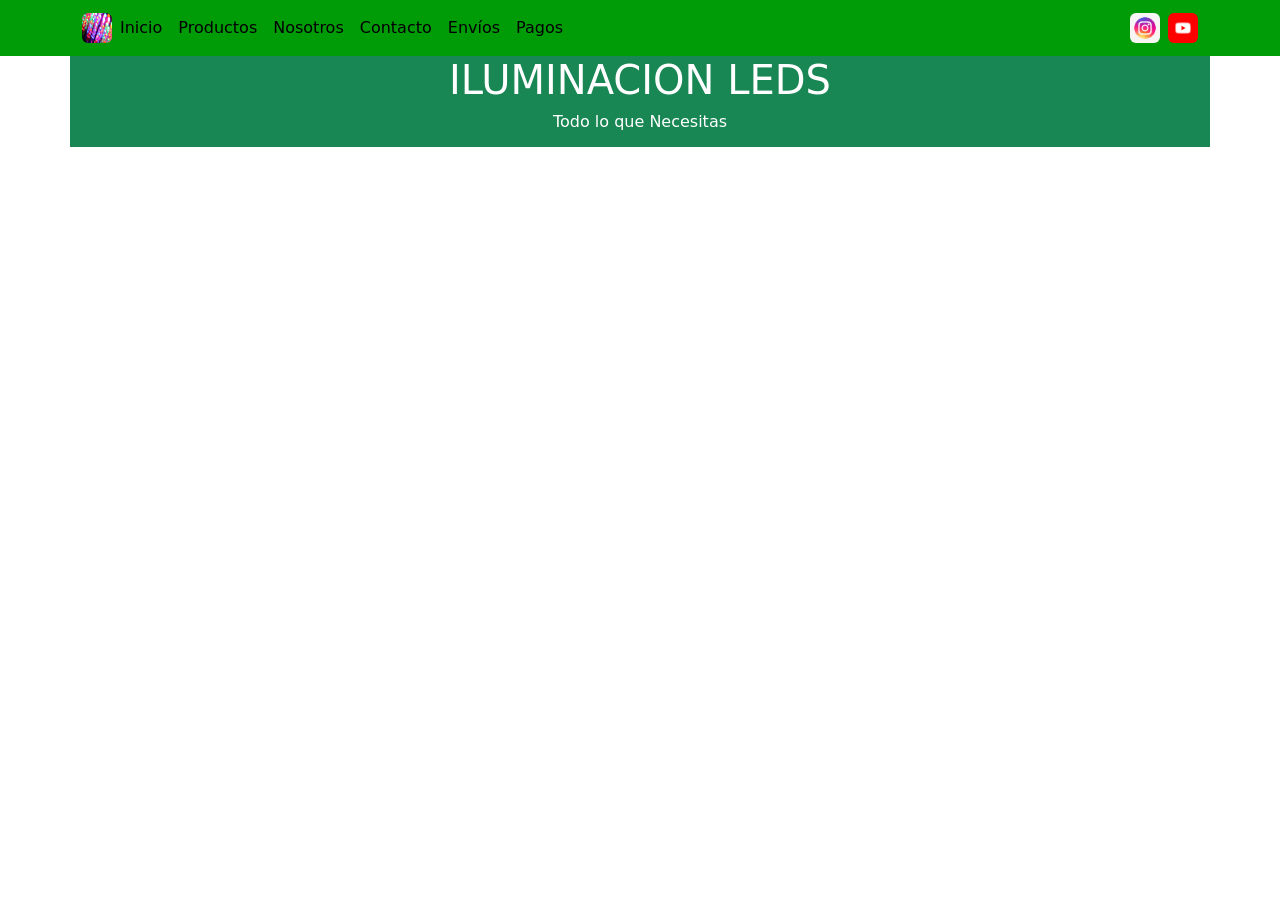
==== index.html @ 45cc05bf "inicio" ====
<!DOCTYPE html>
<html lang="en">
<head>
    <meta charset="UTF-8">
    <meta name="viewport" content="width=device-width, initial-scale=1.0">
    <title>Iluminacion Leds</title>
    <link href="https://cdn.jsdelivr.net/npm/bootstrap@5.3.3/dist/css/bootstrap.min.css" 
    rel="stylesheet" 
    integrity="sha384-QWTKZyjpPEjISv5WaRU9OFeRpok6YctnYmDr5pNlyT2bRjXh0JMhjY6hW+ALEwIH" 
    crossorigin="anonymous">
    <link rel="icon" href="/imagenes/ico.ico">
</head>
<body>
   <nav class="navbar navbar-expand-sm fixed-top" style="background-color: #009c08;">
        <div class="container">
          <img src="/imagenes/inicio.jpeg"  class="d-inline-block align-top rounded"  width="30" height="30" alt="inicio">
          <button class="navbar-toggler" type="button" data-bs-toggle="collapse" data-bs-target="#navbarScroll" aria-controls="navbarScroll" aria-expanded="false" aria-label="Toggle navigation">
            <span class="navbar-toggler-icon"></span>
          </button>
          <div class="collapse navbar-collapse text-center" id="navbarScroll">
            <ul class="navbar-nav me-auto my-2 my-lg-0 navbar-nav-scroll" style="--bs-scroll-height: 100px;">
              <li class="nav-item">
                <a class="nav-link active" aria-current="page" href="/index.html">Inicio</a>
              </li>
              <li class="nav-item">
                <a class="nav-link active" aria-current="page" href="#">Productos</a>
              </li>
              <li class="nav-item">
                <a class="nav-link active" aria-current="page" href="#">Nosotros</a>
              </li>
              <li class="nav-item">
                <a class="nav-link active" aria-current="page" href="#">Contacto</a>
              </li>
              <li class="nav-item">
                <a class="nav-link active" aria-current="page" href="#">Envíos</a>
              </li>
              <li class="nav-item">
                <a class="nav-link active" aria-current="page" href="#">Pagos</a>
              </li>
            </ul>
            <div class="d-flex flex-row justify-content-center gap-2">
              <a href="https://www.instagram.com/" target="_blank"><img src="/imagenes/instagram.avif" class="d-inline-block align-top rounded"  width="30" height="30" alt="instagram"></a>
              <a href="https://www.youtube.com/" target="_blank"><img src="/imagenes/youtube.png" class="d-inline-block align-top rounded"  width="30" height="30" alt="youtube"></a>
            </div>
          </div>
        </div>
      </nav>
      <br>
      <br>
      <div class="container text-center bg-success p-2 text-white">
        <h1>ILUMINACION LEDS</h1>
        <h6>Todo lo que Necesitas</h6>
      </div>
      
    <script src="https://cdn.jsdelivr.net/npm/bootstrap@5.3.3/dist/js/bootstrap.bundle.min.js" 
    integrity="sha384-YvpcrYf0tY3lHB60NNkmXc5s9fDVZLESaAA55NDzOxhy9GkcIdslK1eN7N6jIeHz" 
    crossorigin="anonymous"></script>
</body>
</html>
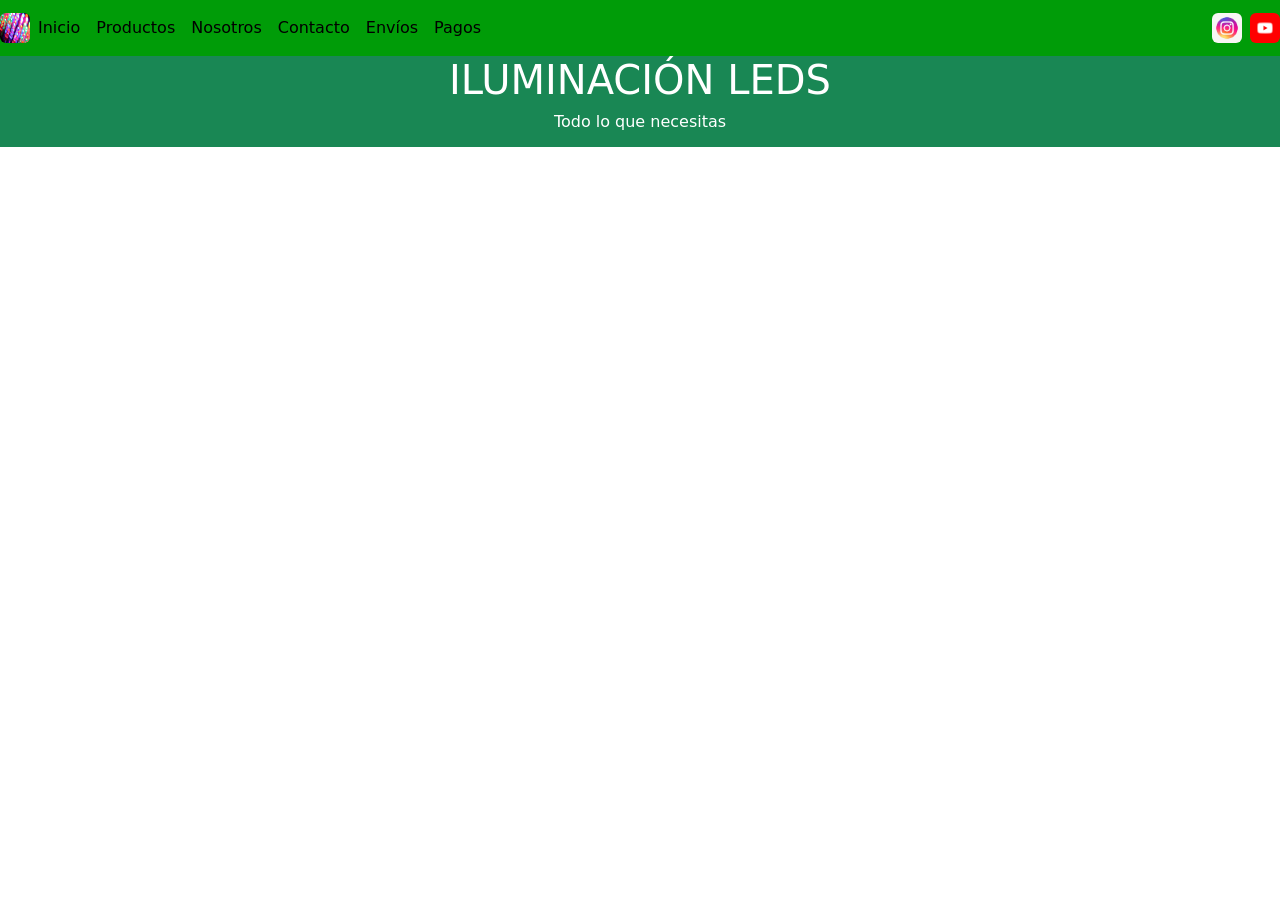
==== commit 532131ca: "cambio" ====
--- a/index.html
+++ b/index.html
@@ -11,8 +11,9 @@
     <link rel="icon" href="/imagenes/ico.ico">
 </head>
 <body>
-   <nav class="navbar navbar-expand-sm fixed-top" style="background-color: #009c08;">
-        <div class="container">
+  <div class="container-fluid">
+    <div class="row">
+      <nav class="navbar navbar-expand-md fixed-top" style="background-color: #009c08;">
           <img src="/imagenes/inicio.jpeg"  class="d-inline-block align-top rounded"  width="30" height="30" alt="inicio">
           <button class="navbar-toggler" type="button" data-bs-toggle="collapse" data-bs-target="#navbarScroll" aria-controls="navbarScroll" aria-expanded="false" aria-label="Toggle navigation">
             <span class="navbar-toggler-icon"></span>
@@ -43,15 +44,17 @@
               <a href="https://www.youtube.com/" target="_blank"><img src="/imagenes/youtube.png" class="d-inline-block align-top rounded"  width="30" height="30" alt="youtube"></a>
             </div>
           </div>
+       </nav>
+    </div> 
+      <div class="row"> 
+        <div class="container-fluid mt-5 text-center bg-success p-2 text-white">
+         <h1>ILUMINACIÓN LEDS</h1>
+         <h6>Todo lo que necesitas</h6>
         </div>
-      </nav>
-      <br>
-      <br>
-      <div class="container text-center bg-success p-2 text-white">
-        <h1>ILUMINACION LEDS</h1>
-        <h6>Todo lo que Necesitas</h6>
       </div>
-      
+  </div>
+
+
     <script src="https://cdn.jsdelivr.net/npm/bootstrap@5.3.3/dist/js/bootstrap.bundle.min.js" 
     integrity="sha384-YvpcrYf0tY3lHB60NNkmXc5s9fDVZLESaAA55NDzOxhy9GkcIdslK1eN7N6jIeHz" 
     crossorigin="anonymous"></script>
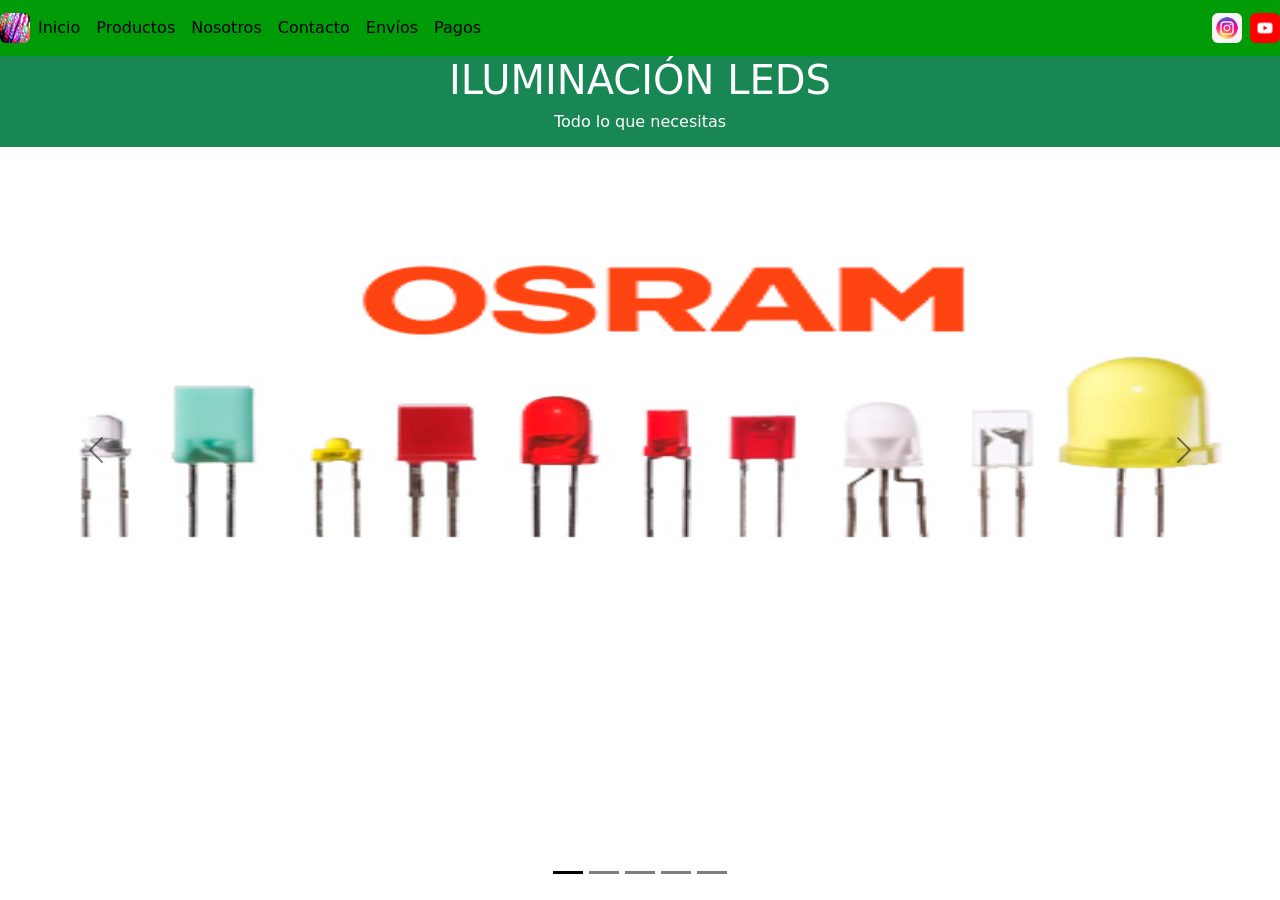
==== commit 5c0c27b5: "carrusel" ====
--- a/index.html
+++ b/index.html
@@ -12,6 +12,7 @@
 </head>
 <body>
   <div class="container-fluid">
+    <!--Barra de navegacion-->
     <div class="row">
       <nav class="navbar navbar-expand-md fixed-top" style="background-color: #009c08;">
           <img src="/imagenes/inicio.jpeg"  class="d-inline-block align-top rounded"  width="30" height="30" alt="inicio">
@@ -46,10 +47,48 @@
           </div>
        </nav>
     </div> 
+    <!--Titulo-->
       <div class="row"> 
         <div class="container-fluid mt-5 text-center bg-success p-2 text-white">
          <h1>ILUMINACIÓN LEDS</h1>
          <h6>Todo lo que necesitas</h6>
+        </div>
+      </div>
+      <!--Carrusel-->
+    <div class="row">
+        <div id="carouselExampleIndicators" class="carousel-dark slide" data-bs-ride="carousel">
+          <div class="carousel-indicators">
+            <button type="button" data-bs-target="#carouselExampleIndicators" data-bs-slide-to="0" class="active" aria-current="true" aria-label="Slide 1"></button>
+            <button type="button" data-bs-target="#carouselExampleIndicators" data-bs-slide-to="1" aria-label="Slide 2"></button>
+            <button type="button" data-bs-target="#carouselExampleIndicators" data-bs-slide-to="2" aria-label="Slide 3"></button>
+            <button type="button" data-bs-target="#carouselExampleIndicators" data-bs-slide-to="3" aria-label="Slide 4"></button>
+            <button type="button" data-bs-target="#carouselExampleIndicators" data-bs-slide-to="4" aria-label="Slide 5"></button>
+          </div>
+          <div class="carousel-inner">
+            <div class="carousel-item active" data-bs-interval="10000">
+              <img src="/imagenes/osram.jpg" width="450" height="450" class="d-block w-100" alt="Osram">
+            </div>
+            <div class="carousel-item" data-bs-interval="2000">
+              <img src="/imagenes/philips.png" width="450" height="450" class="d-block w-100" alt="Philips">
+            </div>
+            <div class="carousel-item" data-bs-interval="2000">
+              <img src="/imagenes/elekluz.jpg" width="450" height="450" class="d-block w-100" alt="Elekluz">
+            </div>
+            <div class="carousel-item" data-bs-interval="2000">
+              <img src="/imagenes/ledproles.png" width="450" height="450" class="d-block w-100" alt="Led Proles">
+            </div>
+            <div class="carousel-item">
+              <img src="/imagenes/ledcompany.png" width="450" height="450" class="d-block w-100" alt="Led Company">
+            </div>
+          </div>
+          <button class="carousel-control-prev" type="button" data-bs-target="#carouselExampleIndicators" data-bs-slide="prev">
+            <span class="carousel-control-prev-icon" aria-hidden="true"></span>
+            <span class="visually-hidden">Previous</span>
+          </button>
+          <button class="carousel-control-next" type="button" data-bs-target="#carouselExampleIndicators" data-bs-slide="next">
+            <span class="carousel-control-next-icon" aria-hidden="true"></span>
+            <span class="visually-hidden">Next</span>
+          </button>
         </div>
       </div>
   </div>
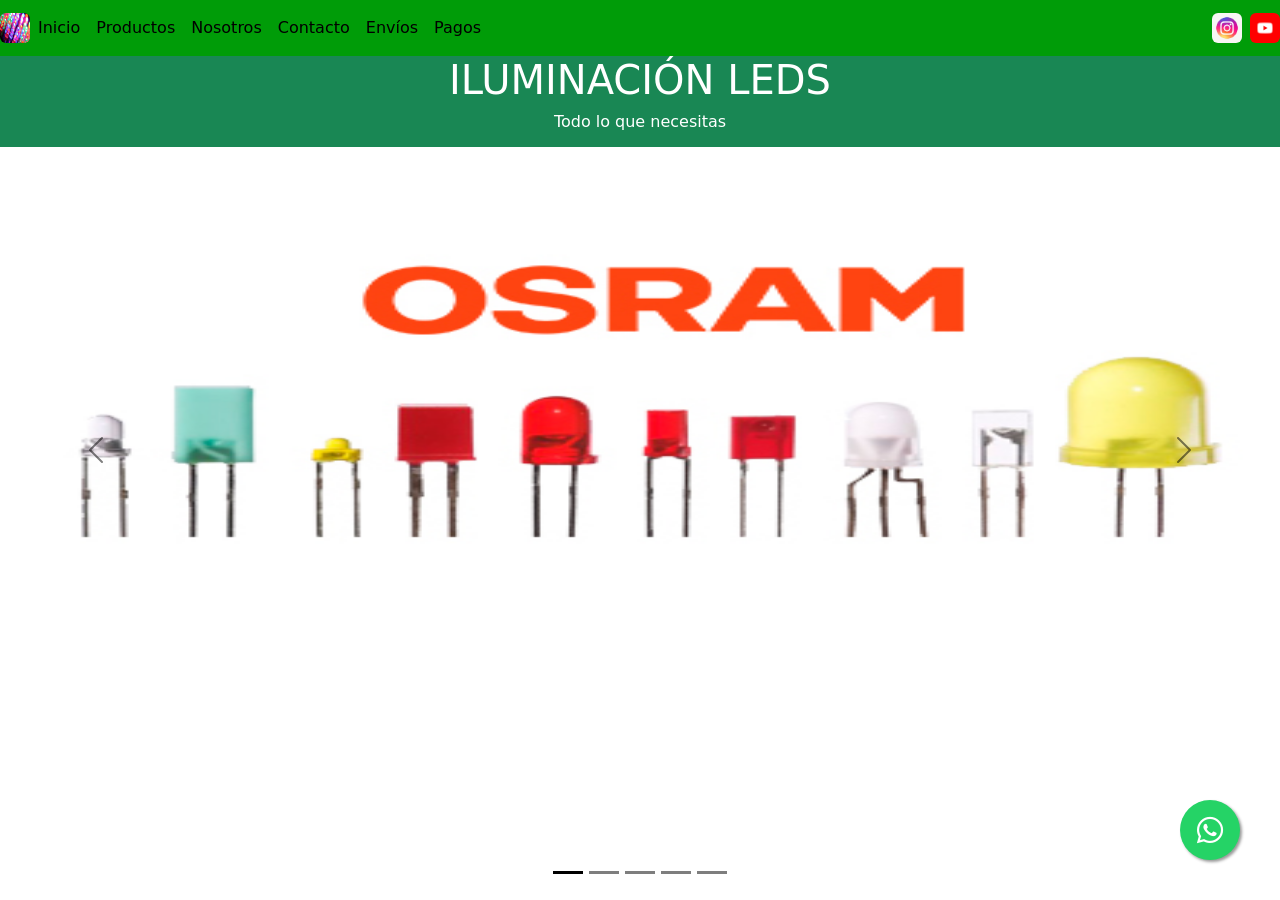
==== commit 60c85bf8: "whatsapp" ====
--- a/index.html
+++ b/index.html
@@ -9,6 +9,10 @@
     integrity="sha384-QWTKZyjpPEjISv5WaRU9OFeRpok6YctnYmDr5pNlyT2bRjXh0JMhjY6hW+ALEwIH" 
     crossorigin="anonymous">
     <link rel="icon" href="/imagenes/ico.ico">
+    <link rel="stylesheet" href="style.css">
+    <!-- CDN Fontawesome (Para iconos) -->
+    <link rel="stylesheet" href="https://pro.fontawesome.com/releases/v5.10.0/css/all.css" integrity="sha384-AYmEC3Yw5cVb3ZcuHtOA93w35dYTsvhLPVnYs9eStHfGJvOvKxVfELGroGkvsg+p" crossorigin="anonymous" />
+  </head>
 </head>
 <body>
   <div class="container-fluid">
@@ -91,9 +95,15 @@
           </button>
         </div>
       </div>
+      <!--siguente parte de la pagina-->
+      <div class="row">
+
+      </div>
   </div>
-
-
+  <!--Whatsapp-->
+  <a href="https://api.whatsapp.com/send?phone=+5401140844184&text=TP-Final%20" class="float" target="_blank">
+    <i class="fab fa-whatsapp"></i>
+</a>
     <script src="https://cdn.jsdelivr.net/npm/bootstrap@5.3.3/dist/js/bootstrap.bundle.min.js" 
     integrity="sha384-YvpcrYf0tY3lHB60NNkmXc5s9fDVZLESaAA55NDzOxhy9GkcIdslK1eN7N6jIeHz" 
     crossorigin="anonymous"></script>
--- a/style.css
+++ b/style.css
@@ -0,0 +1,21 @@
+.float {
+    position: fixed;
+    bottom: 40px;
+    right: 40px;
+    width: 60px;
+    height: 60px;                       
+    background-color: #25d366;
+    color: #fff;
+    border-radius: 50px;
+    font-size: 30px;
+    box-shadow: 2px 2px 3px #999;
+    z-index: 10;
+    display: grid;
+    place-items: center;
+    text-decoration: none;
+}
+
+.float:hover {
+    color: #25d366;
+    background-color: #fff;
+}
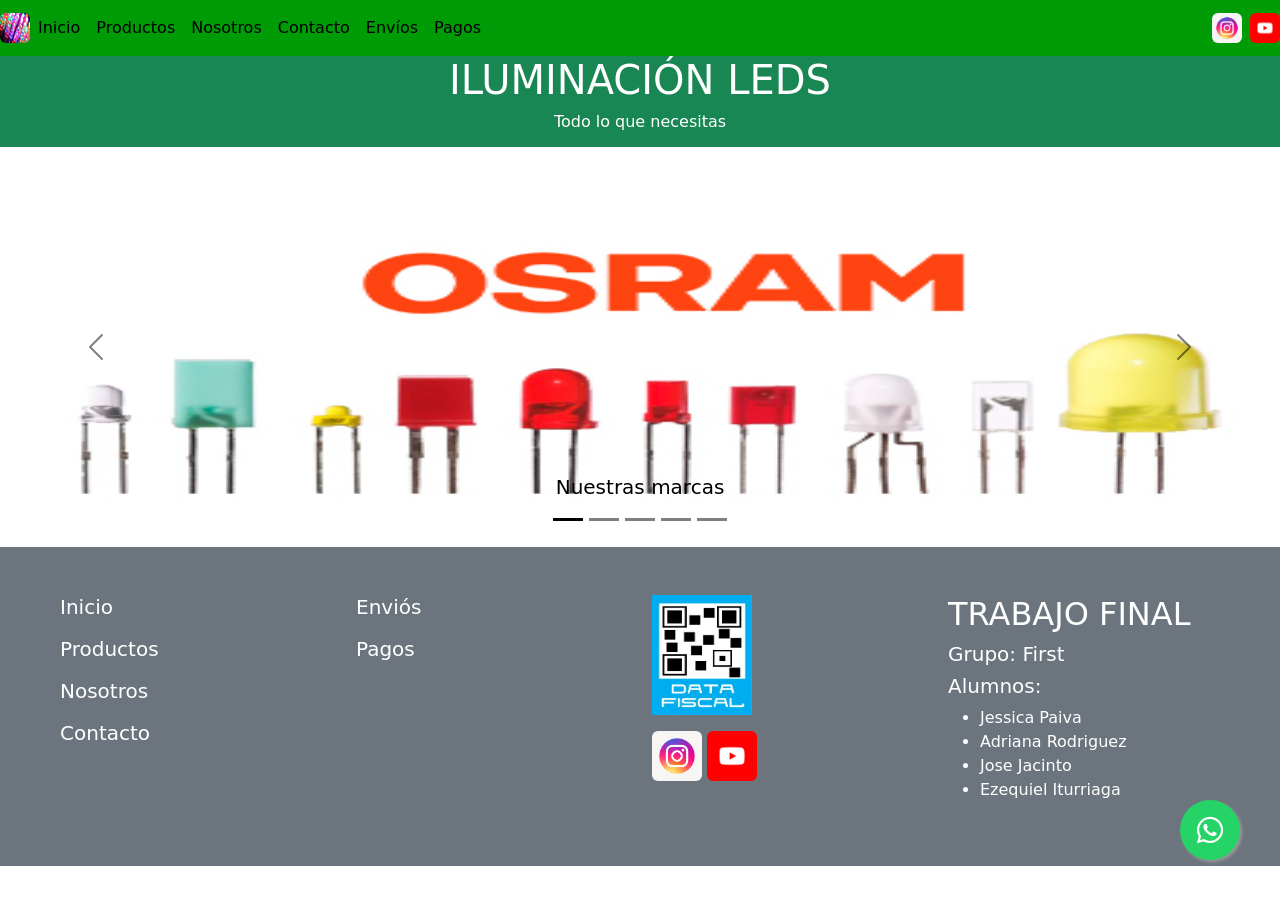
==== commit f7f4de8b: "footer" ====
--- a/index.html
+++ b/index.html
@@ -11,7 +11,9 @@
     <link rel="icon" href="/imagenes/ico.ico">
     <link rel="stylesheet" href="style.css">
     <!-- CDN Fontawesome (Para iconos) -->
-    <link rel="stylesheet" href="https://pro.fontawesome.com/releases/v5.10.0/css/all.css" integrity="sha384-AYmEC3Yw5cVb3ZcuHtOA93w35dYTsvhLPVnYs9eStHfGJvOvKxVfELGroGkvsg+p" crossorigin="anonymous" />
+    <link rel="stylesheet" href="https://pro.fontawesome.com/releases/v5.10.0/css/all.css" 
+    integrity="sha384-AYmEC3Yw5cVb3ZcuHtOA93w35dYTsvhLPVnYs9eStHfGJvOvKxVfELGroGkvsg+p" 
+    crossorigin="anonymous" />
   </head>
 </head>
 <body>
@@ -20,7 +22,9 @@
     <div class="row">
       <nav class="navbar navbar-expand-md fixed-top" style="background-color: #009c08;">
           <img src="/imagenes/inicio.jpeg"  class="d-inline-block align-top rounded"  width="30" height="30" alt="inicio">
-          <button class="navbar-toggler" type="button" data-bs-toggle="collapse" data-bs-target="#navbarScroll" aria-controls="navbarScroll" aria-expanded="false" aria-label="Toggle navigation">
+          <button class="navbar-toggler" type="button" 
+          data-bs-toggle="collapse" data-bs-target="#navbarScroll" 
+          aria-controls="navbarScroll" aria-expanded="false" aria-label="Toggle navigation">
             <span class="navbar-toggler-icon"></span>
           </button>
           <div class="collapse navbar-collapse text-center" id="navbarScroll">
@@ -45,8 +49,10 @@
               </li>
             </ul>
             <div class="d-flex flex-row justify-content-center gap-2">
-              <a href="https://www.instagram.com/" target="_blank"><img src="/imagenes/instagram.avif" class="d-inline-block align-top rounded"  width="30" height="30" alt="instagram"></a>
-              <a href="https://www.youtube.com/" target="_blank"><img src="/imagenes/youtube.png" class="d-inline-block align-top rounded"  width="30" height="30" alt="youtube"></a>
+              <a href="https://www.instagram.com/" target="_blank"><img src="/imagenes/instagram.avif" class="d-inline-block align-top rounded"  
+                width="30" height="30" alt="instagram"></a>
+              <a href="https://www.youtube.com/" target="_blank"><img src="/imagenes/youtube.png" class="d-inline-block align-top rounded"  
+                width="30" height="30" alt="youtube"></a>
             </div>
           </div>
        </nav>
@@ -60,7 +66,7 @@
       </div>
       <!--Carrusel-->
     <div class="row">
-        <div id="carouselExampleIndicators" class="carousel-dark slide" data-bs-ride="carousel">
+        <div id="carouselExampleIndicators" class="carousel carousel-dark slide" data-bs-ride="carousel">
           <div class="carousel-indicators">
             <button type="button" data-bs-target="#carouselExampleIndicators" data-bs-slide-to="0" class="active" aria-current="true" aria-label="Slide 1"></button>
             <button type="button" data-bs-target="#carouselExampleIndicators" data-bs-slide-to="1" aria-label="Slide 2"></button>
@@ -70,19 +76,34 @@
           </div>
           <div class="carousel-inner">
             <div class="carousel-item active" data-bs-interval="10000">
-              <img src="/imagenes/osram.jpg" width="450" height="450" class="d-block w-100" alt="Osram">
+              <img src="/imagenes/osram.jpg" width="400" height="400" class="d-block w-100" alt="Osram">
+              <div class="carousel-caption d-none d-md-block">
+                <h5>Nuestras marcas</h5>
+              </div>
             </div>
             <div class="carousel-item" data-bs-interval="2000">
-              <img src="/imagenes/philips.png" width="450" height="450" class="d-block w-100" alt="Philips">
+              <img src="/imagenes/philips.png" width="400" height="400" class="d-block w-100" alt="Philips">
+              <div class="carousel-caption d-none d-md-block">
+                <h5>Nuestras marcas</h5>
+              </div>
             </div>
             <div class="carousel-item" data-bs-interval="2000">
-              <img src="/imagenes/elekluz.jpg" width="450" height="450" class="d-block w-100" alt="Elekluz">
+              <img src="/imagenes/elekluz.jpg" width="400" height="400" class="d-block w-100" alt="Elekluz">
+              <div class="carousel-caption d-none d-md-block">
+                <h5>Nuestras marcas</h5>
+              </div>
             </div>
             <div class="carousel-item" data-bs-interval="2000">
-              <img src="/imagenes/ledproles.png" width="450" height="450" class="d-block w-100" alt="Led Proles">
+              <img src="/imagenes/ledproles.png" width="400" height="400" class="d-block w-100" alt="Led Proles">
+              <div class="carousel-caption d-none d-md-block">
+                <h5>Nuestras marcas</h5>
+              </div>
             </div>
             <div class="carousel-item">
-              <img src="/imagenes/ledcompany.png" width="450" height="450" class="d-block w-100" alt="Led Company">
+              <img src="/imagenes/ledcompany.png" width="400" height="400" class="d-block w-100" alt="Led Company">
+              <div class="carousel-caption d-none d-md-block">
+                <h5>Nuestras marcas</h5>
+              </div>
             </div>
           </div>
           <button class="carousel-control-prev" type="button" data-bs-target="#carouselExampleIndicators" data-bs-slide="prev">
@@ -95,9 +116,62 @@
           </button>
         </div>
       </div>
-      <!--siguente parte de la pagina-->
+      <!--sieguente parte-->
       <div class="row">
-
+        
+      </div>
+      <!--Footer-->
+      <div class="row p-5 bg-secondary text-white">
+          <div class="col-xs-12 col-md-6 col-lg-3">
+             <div class="mb-3">
+              <a class="h5 text-white text-decoration-none" href="/index.html">Inicio</a>
+             </div>
+             <div class="mb-3">
+              <a class="h5 text-white text-decoration-none" href="#">Productos</a>
+             </div>
+             <div class="mb-3">
+              <a class="h5 text-white text-decoration-none" href="#">Nosotros</a>
+             </div>
+             <div class="mb-3">
+              <a class="h5 text-white text-decoration-none" href="#">Contacto</a>
+             </div>
+          </div>
+          <div class="col-xs-12 col-md-6 col-lg-3">
+            <div class="mb-3">
+              <a class="h5 text-white text-decoration-none" href="#">Enviós</a>
+            </div>
+            <div class="mb-3">
+              <a class="h5 text-white text-decoration-none" href="#">Pagos</a>
+            </div>
+          </div>
+          <div class="col-xs-12 col-md-6 col-lg-3">
+            <div class="mb-3">
+              <div class="mb-3">
+                <a href="https://www.afip.gob.ar/landing/default.asp" target="_blank"><img src="/imagenes/afip.jpg" width="100" height="120" alt="Afip"></a>
+              </div>
+              <div class="mb-3">
+                <a href="https://www.instagram.com/" target="_blank"><img src="/imagenes/instagram.avif" class="d-inline-block align-top rounded"  
+                  width="50" height="50" alt="instagram"></a>
+                <a href="https://www.youtube.com/" target="_blank"><img src="/imagenes/youtube.png" class="d-inline-block align-top rounded"  
+                  width="50" height="50" alt="youtube"></a>
+              </div>
+            </div>
+          </div>
+          <div class="col-xs-12 col-md-6 col-lg-3">
+            <h2>TRABAJO FINAL</h2>
+            <div class="mb-3">
+              <ul class="list-group">
+               <h5>Grupo: First</h5>
+               <h5>Alumnos:</h5>
+              </ul>
+              <ul>
+                <li>Jessica Paiva</li>
+                <li>Adriana Rodriguez</li>
+                <li>Jose Jacinto</li>
+                <li>Ezequiel Iturriaga</li>
+              </ul>
+            </div>
+          </div>
       </div>
   </div>
   <!--Whatsapp-->
--- a/style.css
+++ b/style.css
@@ -1,3 +1,5 @@
+
+/*Whatsapp*/
 .float {
     position: fixed;
     bottom: 40px;
@@ -18,4 +20,5 @@
 .float:hover {
     color: #25d366;
     background-color: #fff;
-}+}
+
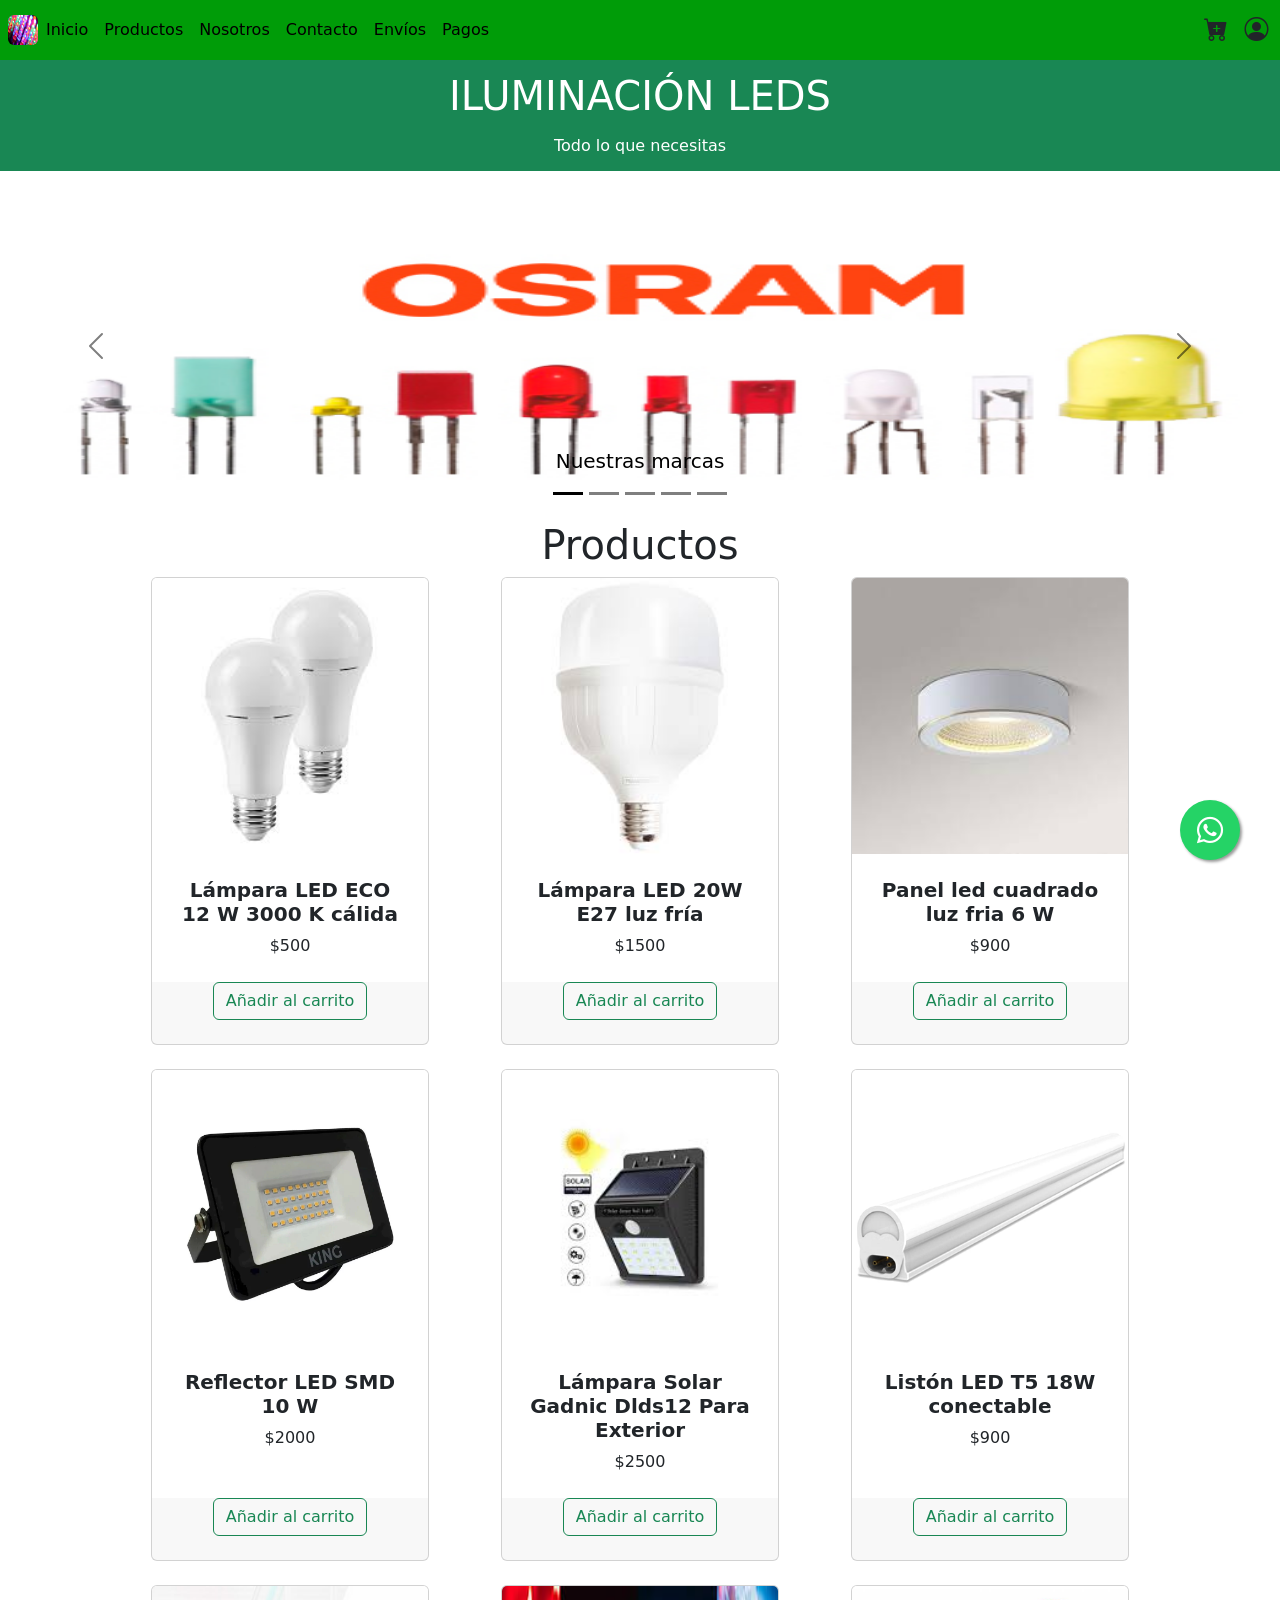
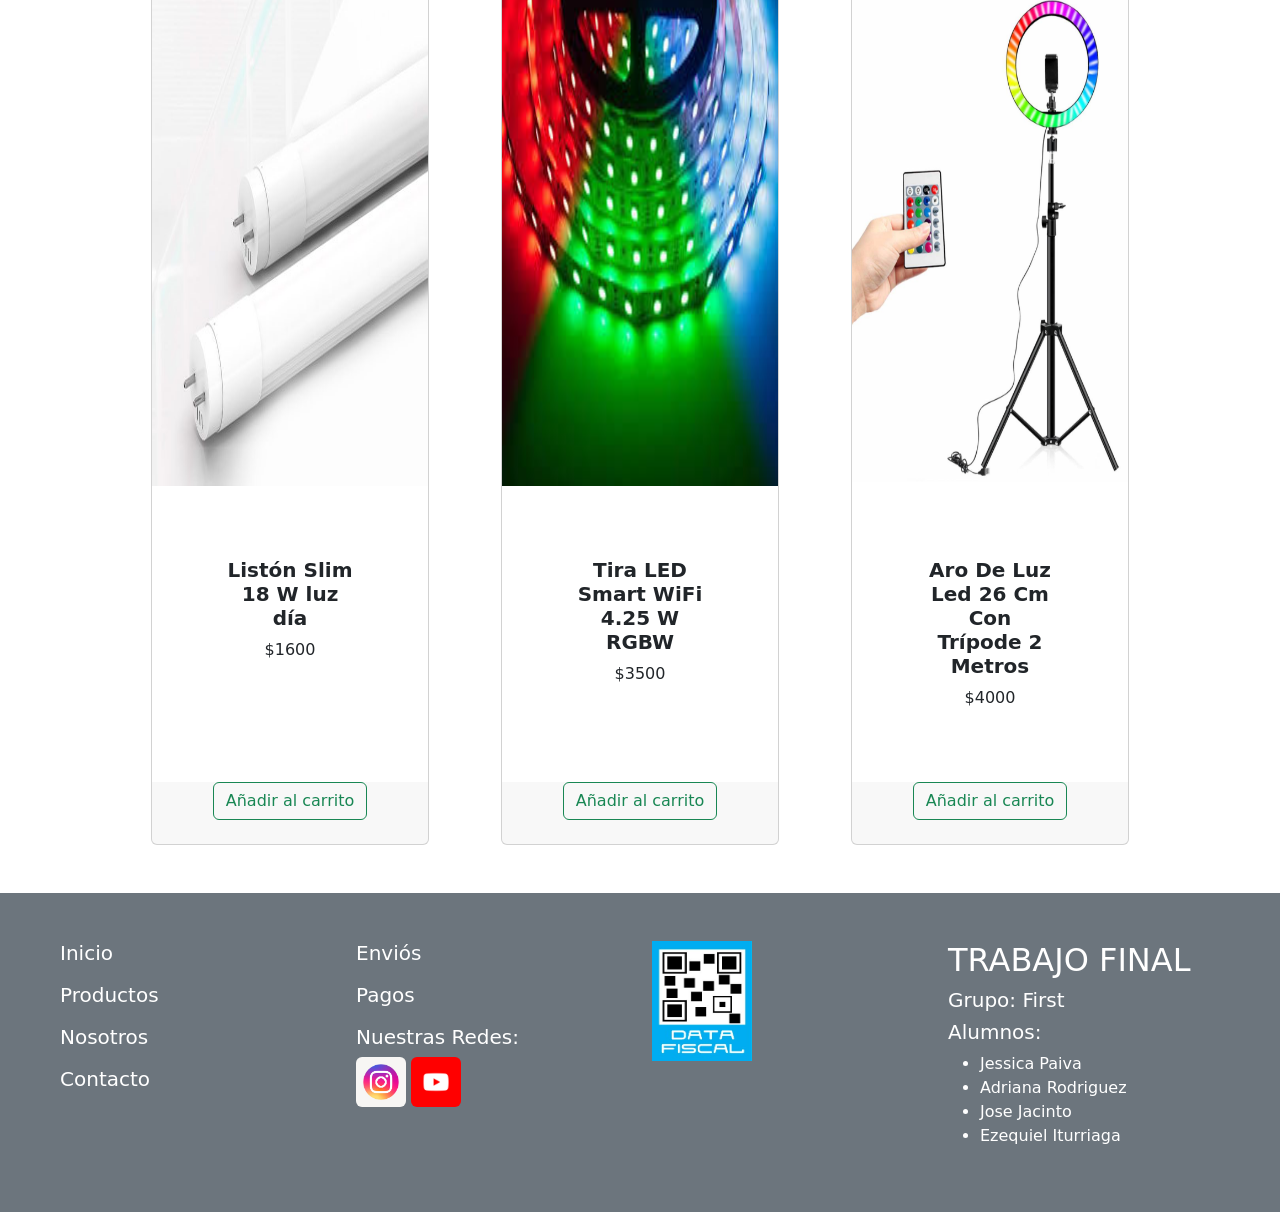
==== commit 82a10c96: "Productos" ====
--- a/index.html
+++ b/index.html
@@ -8,20 +8,21 @@
     rel="stylesheet" 
     integrity="sha384-QWTKZyjpPEjISv5WaRU9OFeRpok6YctnYmDr5pNlyT2bRjXh0JMhjY6hW+ALEwIH" 
     crossorigin="anonymous">
-    <link rel="icon" href="/imagenes/ico.ico">
+    <link rel="icon" href="/img/ico.ico">
     <link rel="stylesheet" href="style.css">
     <!-- CDN Fontawesome (Para iconos) -->
     <link rel="stylesheet" href="https://pro.fontawesome.com/releases/v5.10.0/css/all.css" 
     integrity="sha384-AYmEC3Yw5cVb3ZcuHtOA93w35dYTsvhLPVnYs9eStHfGJvOvKxVfELGroGkvsg+p" 
     crossorigin="anonymous" />
+    <link rel="stylesheet" href="https://cdn.jsdelivr.net/npm/bootstrap-icons@1.11.3/font/bootstrap-icons.min.css">
   </head>
 </head>
 <body>
   <div class="container-fluid">
     <!--Barra de navegacion-->
     <div class="row">
-      <nav class="navbar navbar-expand-md fixed-top" style="background-color: #009c08;">
-          <img src="/imagenes/inicio.jpeg"  class="d-inline-block align-top rounded"  width="30" height="30" alt="inicio">
+      <nav class="navbar p-2 navbar-expand-md fixed-top" style="background-color: #009c08;">
+          <img src="/img/inicio.jpeg"  class="d-inline-block align-top rounded"  width="30" height="30" alt="inicio">
           <button class="navbar-toggler" type="button" 
           data-bs-toggle="collapse" data-bs-target="#navbarScroll" 
           aria-controls="navbarScroll" aria-expanded="false" aria-label="Toggle navigation">
@@ -48,11 +49,23 @@
                 <a class="nav-link active" aria-current="page" href="#">Pagos</a>
               </li>
             </ul>
-            <div class="d-flex flex-row justify-content-center gap-2">
-              <a href="https://www.instagram.com/" target="_blank"><img src="/imagenes/instagram.avif" class="d-inline-block align-top rounded"  
-                width="30" height="30" alt="instagram"></a>
-              <a href="https://www.youtube.com/" target="_blank"><img src="/imagenes/youtube.png" class="d-inline-block align-top rounded"  
-                width="30" height="30" alt="youtube"></a>
+            <div class="d-md-none">
+                <ul class="navbar-nav me-auto-mb-2 mb-md-0">
+                  <li class="nav-item">
+                    <a class="nav-link" href="">Carrito</a>
+                  </li>
+                  <li class="nav-item">
+                    <a class="nav-link" href="">Login</a>
+                  </li>
+                </ul>
+            </div>
+            <div class="d-none d-md-flex gap-2">
+                <a class="nav-item nav-link p-1" href="">
+                  <i class="bi bi-cart-plus-fill" style="font-size: 1.5rem;"></i>
+                </a>
+                <a class="nav-item nav-link p-1" href="">
+                  <i class="bi bi-person-circle" style="font-size: 1.5rem;"></i>
+                </a>
             </div>
           </div>
        </nav>
@@ -60,7 +73,7 @@
     <!--Titulo-->
       <div class="row"> 
         <div class="container-fluid mt-5 text-center bg-success p-2 text-white">
-         <h1>ILUMINACIÓN LEDS</h1>
+         <h1 class="m-3">ILUMINACIÓN LEDS</h1>
          <h6>Todo lo que necesitas</h6>
         </div>
       </div>
@@ -76,31 +89,31 @@
           </div>
           <div class="carousel-inner">
             <div class="carousel-item active" data-bs-interval="10000">
-              <img src="/imagenes/osram.jpg" width="400" height="400" class="d-block w-100" alt="Osram">
+              <img src="/img/carrusel/osram.jpg" width="350" height="350" class="d-block w-100" alt="Osram">
               <div class="carousel-caption d-none d-md-block">
                 <h5>Nuestras marcas</h5>
               </div>
             </div>
             <div class="carousel-item" data-bs-interval="2000">
-              <img src="/imagenes/philips.png" width="400" height="400" class="d-block w-100" alt="Philips">
+              <img src="/img/carrusel/philips.png" width="350" height="350" class="d-block w-100" alt="Philips">
               <div class="carousel-caption d-none d-md-block">
                 <h5>Nuestras marcas</h5>
               </div>
             </div>
             <div class="carousel-item" data-bs-interval="2000">
-              <img src="/imagenes/elekluz.jpg" width="400" height="400" class="d-block w-100" alt="Elekluz">
+              <img src="/img/carrusel/elekluz.jpg" width="350" height="350" class="d-block w-100" alt="Elekluz">
               <div class="carousel-caption d-none d-md-block">
                 <h5>Nuestras marcas</h5>
               </div>
             </div>
             <div class="carousel-item" data-bs-interval="2000">
-              <img src="/imagenes/ledproles.png" width="400" height="400" class="d-block w-100" alt="Led Proles">
+              <img src="/img/carrusel/ledproles.png" width="350" height="350" class="d-block w-100" alt="Led Proles">
               <div class="carousel-caption d-none d-md-block">
                 <h5>Nuestras marcas</h5>
               </div>
             </div>
             <div class="carousel-item">
-              <img src="/imagenes/ledcompany.png" width="400" height="400" class="d-block w-100" alt="Led Company">
+              <img src="/img/carrusel/ledcompany.png" width="350" height="350" class="d-block w-100" alt="Led Company">
               <div class="carousel-caption d-none d-md-block">
                 <h5>Nuestras marcas</h5>
               </div>
@@ -116,9 +129,177 @@
           </button>
         </div>
       </div>
-      <!--sieguente parte-->
+      <!--Productos-->
       <div class="row">
-        
+          <section class="text-center mb-5" id="">
+            <h3 class="display-6">Productos</h3>
+            <div class="row gap-4 gx-4 gx-lg-5 row-cols-2 row-cols-md-3 row-cols-xl-4 justify-content-center">
+              <div class="col">
+                <div class="card h-100">
+                  <img class="card-img-top" src="/img/productos/0001.jpeg" alt="">
+                  <div class="card-body p-4">
+                    <div class="text-center">
+                      <h5 class="fw-bolder">Lámpara LED ECO 12 W 3000 K cálida</h5>
+                      <span>$500</span>
+                    </div>
+                  </div>
+                  <div class="card-footer p-4 pt-0 border-top-0 br-transparent">
+                    <div class="text-center"> 
+                      <a href="" class="btn btn-outline-success mt-auto">
+                        Añadir al carrito
+                    </a>
+                    </div>
+                  </div>
+                </div>
+              </div>
+              <div class="col">
+                <div class="card h-100">
+                  <img class="card-img-top" src="/img/productos/0002.jpeg" alt="">
+                  <div class="card-body p-4">
+                    <div class="text-center">
+                      <h5 class="fw-bolder">Lámpara LED 20W E27 luz fría</h5>
+                      <span>$1500</span>
+                    </div>
+                  </div>
+                  <div class="card-footer p-4 pt-0 border-top-0 br-transparent">
+                    <div class="text-center"> 
+                      <a href="" class="btn btn-outline-success mt-auto">
+                        Añadir al carrito
+                    </a>
+                    </div>
+                  </div>
+                </div>
+              </div>
+              <div class="col">
+                <div class="card h-100">
+                  <img class="card-img-top" src="/img/productos/0003.jpeg" alt="">
+                  <div class="card-body p-4">
+                    <div class="text-center">
+                      <h5 class="fw-bolder">Panel led cuadrado luz fria 6 W</h5>
+                      <span>$900</span>
+                    </div>
+                  </div>
+                  <div class="card-footer p-4 pt-0 border-top-0 br-transparent">
+                    <div class="text-center"> 
+                      <a href="" class="btn btn-outline-success mt-auto">
+                        Añadir al carrito
+                    </a>
+                    </div>
+                  </div>
+                </div>
+              </div>
+              <div class="col">
+                <div class="card h-100">
+                  <img class="card-img-top" src="/img/productos/0004.jpg" alt="">
+                  <div class="card-body p-4">
+                    <div class="text-center">
+                      <h5 class="fw-bolder">Reflector LED SMD 10 W</h5>
+                      <span>$2000</span>
+                    </div>
+                  </div>
+                  <div class="card-footer p-4 pt-0 border-top-0 br-transparent">
+                    <div class="text-center"> 
+                      <a href="" class="btn btn-outline-success mt-auto">
+                        Añadir al carrito
+                    </a>
+                    </div>
+                  </div>
+                </div>
+              </div>
+              <div class="col">
+                <div class="card h-100">
+                  <img class="card-img-top" src="/img/productos/0005.jpeg" alt="">
+                  <div class="card-body p-4">
+                    <div class="text-center">
+                      <h5 class="fw-bolder">Lámpara Solar Gadnic Dlds12 Para Exterior</h5>
+                      <span>$2500</span>
+                    </div>
+                  </div>
+                  <div class="card-footer p-4 pt-0 border-top-0 br-transparent">
+                    <div class="text-center"> 
+                      <a href="" class="btn btn-outline-success mt-auto">
+                        Añadir al carrito
+                    </a>
+                    </div>
+                  </div>
+                </div>
+              </div>
+              <div class="col">
+                <div class="card h-100">
+                  <img class="card-img-top" src="/img/productos/0006.jpg" alt="">
+                  <div class="card-body p-4">
+                    <div class="text-center">
+                      <h5 class="fw-bolder">Listón LED T5 18W conectable</h5>
+                      <span>$900</span>
+                    </div>
+                  </div>
+                  <div class="card-footer p-4 pt-0 border-top-0 br-transparent">
+                    <div class="text-center"> 
+                      <a href="" class="btn btn-outline-success mt-auto">
+                        Añadir al carrito
+                    </a>
+                    </div>
+                  </div>
+                </div>
+              </div>
+              <div class="col">
+                <div class="card h-100">
+                  <img class="card-img-top" src="/img/productos/0007.jpg" width="500" height="500" alt="">
+                  <div class="card-body p-4">
+                    <div class="text-center m-5">
+                      <h5 class="fw-bolder">Listón Slim 18 W luz día</h5>
+                      <span>$1600</span>
+                    </div>
+                  </div>
+                  <div class="card-footer p-4 pt-0 border-top-0 br-transparent">
+                    <div class="text-center"> 
+                      <a href="" class="btn btn-outline-success mt-auto">
+                        Añadir al carrito
+                    </a>
+                    </div>
+                  </div>
+                </div>
+              </div>
+              <div class="col">
+                <div class="card h-100">
+                  <img class="card-img-top" src="/img/productos/0008.jpeg" width="500" height="500" alt="">
+                  <div class="card-body p-4">
+                    <div class="text-center m-5">
+                      <h5 class="fw-bolder">Tira LED Smart WiFi 4.25 W RGBW</h5>
+                      <span>$3500</span>
+                    </div>
+                  </div>
+                  <div class="card-footer p-4 pt-0 border-top-0 br-transparent">
+                    <div class="text-center"> 
+                      <a href="" class="btn btn-outline-success mt-auto">
+                        Añadir al carrito
+                    </a>
+                    </div>
+                  </div>
+                </div>
+              </div>
+              <div class="col">
+                <div class="card h-100">
+                  <img class="card-img-top" src="/img/productos/0009.jpeg" width="500" height="500" alt="">
+                  <div class="card-body p-4">
+                    <div class="text-center m-5">
+                      <h5 class="fw-bolder">Aro De Luz Led 26 Cm Con Trípode 2 Metros</h5>
+                      <span>$4000</span>
+                    </div>
+                  </div>
+                  <div class="card-footer p-4 pt-0 border-top-0 br-transparent">
+                    <div class="text-center"> 
+                      <a href="" class="btn btn-outline-success mt-auto">
+                        Añadir al carrito
+                    </a>
+                    </div>
+                  </div>
+                </div>
+              </div>
+            </div>
+          </section>
+          
+    
       </div>
       <!--Footer-->
       <div class="row p-5 bg-secondary text-white">
@@ -143,18 +324,20 @@
             <div class="mb-3">
               <a class="h5 text-white text-decoration-none" href="#">Pagos</a>
             </div>
+            <div class="mb-3">
+              <h5>Nuestras Redes:</h5>
+              <a href="https://www.instagram.com/" target="_blank"><img src="/img/footer/instagram.avif" class="d-inline-block align-top rounded"  
+                width="50" height="50" alt="instagram"></a>
+              <a href="https://www.youtube.com/" target="_blank"><img src="/img/footer/youtube.png" class="d-inline-block align-top rounded"  
+                width="50" height="50" alt="youtube"></a>
+            </div>
           </div>
           <div class="col-xs-12 col-md-6 col-lg-3">
             <div class="mb-3">
               <div class="mb-3">
-                <a href="https://www.afip.gob.ar/landing/default.asp" target="_blank"><img src="/imagenes/afip.jpg" width="100" height="120" alt="Afip"></a>
-              </div>
-              <div class="mb-3">
-                <a href="https://www.instagram.com/" target="_blank"><img src="/imagenes/instagram.avif" class="d-inline-block align-top rounded"  
-                  width="50" height="50" alt="instagram"></a>
-                <a href="https://www.youtube.com/" target="_blank"><img src="/imagenes/youtube.png" class="d-inline-block align-top rounded"  
-                  width="50" height="50" alt="youtube"></a>
-              </div>
+                <a href="https://www.afip.gob.ar/landing/default.asp" target="_blank"><img src="/img/footer/afip.jpg" width="100" height="120" alt="Afip"></a>
+              </div>
+              
             </div>
           </div>
           <div class="col-xs-12 col-md-6 col-lg-3">
--- a/style.css
+++ b/style.css
@@ -22,3 +22,7 @@
     background-color: #fff;
 }
 
+body{
+    max-width: 100vw;
+    overflow-x: hidden;
+}
